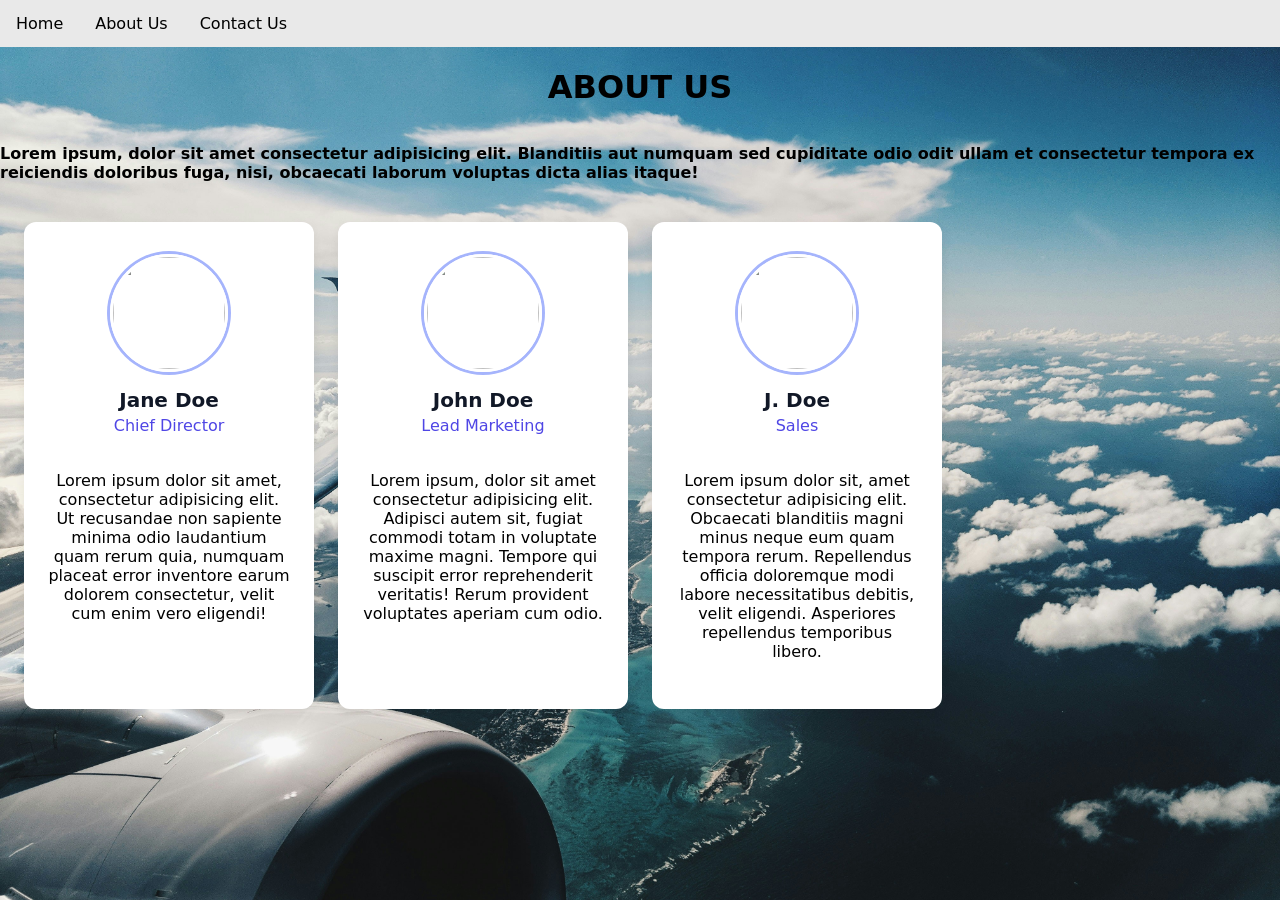
==== about_us.html @ 19d000b9 "Initial commit. JS logic missing" ====
<!DOCTYPE html>
<html lang="en">
<head>
    <meta charset="UTF-8">
    <meta name="viewport" content="width=device-width, initial-scale=1.0">
    <title>Travel Today</title>
    <link rel="stylesheet" href="style.css">
</head>
<body>
    <header>
        <div class="topnav">
            <a href="travel_recommendation.html">Home</a>
            <a href="about_us.html">About Us</a>
            <a href="contact_us.html">Contact Us</a>
        </div>
    </header>
    <main>
        <div class="about-container">
            <h1>ABOUT US</h1>
            <p>Lorem ipsum, dolor sit amet consectetur adipisicing elit. Blanditiis aut numquam sed cupiditate odio odit ullam et consectetur tempora ex reiciendis doloribus fuga, nisi, obcaecati laborum voluptas dicta alias itaque!</p>
        </div>
        <div class="cards-grid-container">
    
            <!-- Card 1 -->
            <article class="tm-card">
                <img class="tm-card-avatar" src="https://picsum.photos/id/64/112/112" alt="">
                <h3 class="tm-card-name">Jane Doe</h3>
                <p class="tm-card-role">Chief Director</p>
                <div class="tm-card-description">
                    <p>
                        Lorem ipsum dolor sit amet, consectetur adipisicing elit. Ut recusandae non sapiente minima odio laudantium quam rerum quia, numquam placeat error inventore earum dolorem consectetur, velit cum enim vero eligendi!
                    </p>
                </div>
            </article>
        
            <!-- Card 2 -->
            <article class="tm-card">
                <img class="tm-card-avatar" src="https://picsum.photos/id/64/112/112" alt="">
                <h3 class="tm-card-name">John Doe</h3>
                <p class="tm-card-role">Lead Marketing</p>
                <div class="tm-card-description">
                    <p>
                        Lorem ipsum, dolor sit amet consectetur adipisicing elit. Adipisci autem sit, fugiat commodi totam in voluptate maxime magni. Tempore qui suscipit error reprehenderit veritatis! Rerum provident voluptates aperiam cum odio.
                    </p>
                </div>
            </article>
        
            <!-- Card 3 -->
            <article class="tm-card">      
                <img class="tm-card-avatar" src="https://picsum.photos/id/64/112/112" alt="">          
                <h3 class="tm-card-name">J. Doe</h3>
                <p class="tm-card-role">Sales</p>
                <div class="tm-card-description">
                    <p>
                        Lorem ipsum dolor sit, amet consectetur adipisicing elit. Obcaecati blanditiis magni minus neque eum quam tempora rerum. Repellendus officia doloremque modi labore necessitatibus debitis, velit eligendi. Asperiores repellendus temporibus libero.
                    </p>
                </div>
            </article>
            
        </div>
    </main>
</body>
</html>
---- style.css ----
.topnav {
    overflow: hidden;
    background-color: #e9e9e9;
}

.topnav a {
    float: left;
    display: block;
    color: black;
    text-align: center;
    padding: 14px 16px;
    text-decoration: none;
    font-size: 16px;
}

.topnav a:hover {
    background-color: #ddd;
    color: black;
}

.topnav a.active {
    background-color: #2196f3;
    color: white;
}

.topnav .search-container {
    float: right;
}

.topnav input[type="text"] {
    padding: 6px;
    margin-top: 8px;
    font-size: 16px;
    border: none;
}

.topnav .search-container button {
    float: right;
    padding: 6px;
    margin-top: 8px;
    margin-right: 16px;
    background: #ddd;
    font-size: 16px;
    border: none;
    cursor: pointer;
}

.topnav .search-container button:hover {
    background: #ccc;
}

body {
    margin: 0;
    font-family:
        system-ui,
        -apple-system,
        BlinkMacSystemFont,
        "Segoe UI",
        Roboto,
        "Helvetica Neue",
        Arial,
        "Noto Sans",
        sans-serif;
    background: url(background.jpg);
    background-repeat: no-repeat;
    background-size: 100%;
}

.welcome {
    display: flex;
    text-align: center;
    align-items: center;
    flex-direction: column;
}

.welcome > p {
    max-width: 500px;
}

.about-container {
    display: flex;
    justify-content: center;
    align-items: center;
    flex-direction: column;
    color: rgb(0, 0, 0);
    font-weight: 600;
}

a,
u {
    text-decoration: none;
}

/* === Team Member Card Styles === */
.tm-card {
    --tm-card-radius: 12px;
    --tm-card-padding: 2rem 1.5rem;
    --tm-card-shadow: 0 4px 10px rgba(0, 0, 0, 0.06);

    background-color: #ffffff;
    border-radius: var(--tm-card-radius);
    padding: var(--tm-card-padding);
    box-shadow: var(--tm-card-shadow);
    text-align: center;
}

.tm-card .tm-card-avatar {
    width: 112px; /* 7rem */
    height: 112px; /* 7rem */
    border-radius: 50%;
    object-fit: cover;
    margin-left: auto;
    margin-right: auto;
    margin-bottom: 1rem;
    border: 3px solid #ffffff;
    box-shadow: 0 0 0 3px #a5b4fc; /* An indigo-tinted shadow border */
}

.tm-card .tm-card-name {
    font-size: 1.25rem;
    font-weight: 600;
    color: #111827;
    margin-top: 0;
    margin-bottom: 0.25rem;
}

.tm-card .tm-card-role {
    font-size: 1rem;
    color: #4f46e5; /* Indigo */
    margin-top: 0;
    margin-bottom: 1rem;
}

.tm-card .tm-card-description {
    display: flex;
    justify-content: center;
    gap: 0.75rem;
    margin-top: 1.25rem;
}

.tm-card .tm-card-social-link {
    color: #9ca3af; /* Gray for icons */
    transition: color 0.2s ease-in-out;
}

.tm-card .tm-card-social-link:hover {
    color: #4f46e5;
}

.tm-card .tm-card-social-link svg {
    width: 24px;
    height: 24px;
}

/* === Grid Container for the Cards === */
.cards-grid-container {
    display: grid;
    grid-template-columns: repeat(auto-fill, minmax(280px, 1fr));
    gap: 1.5rem;
    padding: 1.5rem;
}

#contact-form {
    max-width: 420px;
    margin: 50px auto;
}

.feedback-input {
    font-size: 18px;
    border-radius: 5px;
    line-height: 22px;
    border: 2px solid hsl(224, 50%, 60%);
    padding: 13px;
    margin-bottom: 15px;
    width: 100%;
    box-sizing: border-box;
    outline: 0;
}

textarea {
    height: 150px;
    line-height: 150%;
    resize: vertical;
}

#submit-email {
    width: 100%;
    background:hsl(224, 50%, 60%);
    border-radius:5px;
    border:0;
    cursor:pointer;
    color:white;
    font-size:24px;
    padding-top:10px;
    padding-bottom:10px;
    margin-top:-4px;
    font-weight:700;
  }
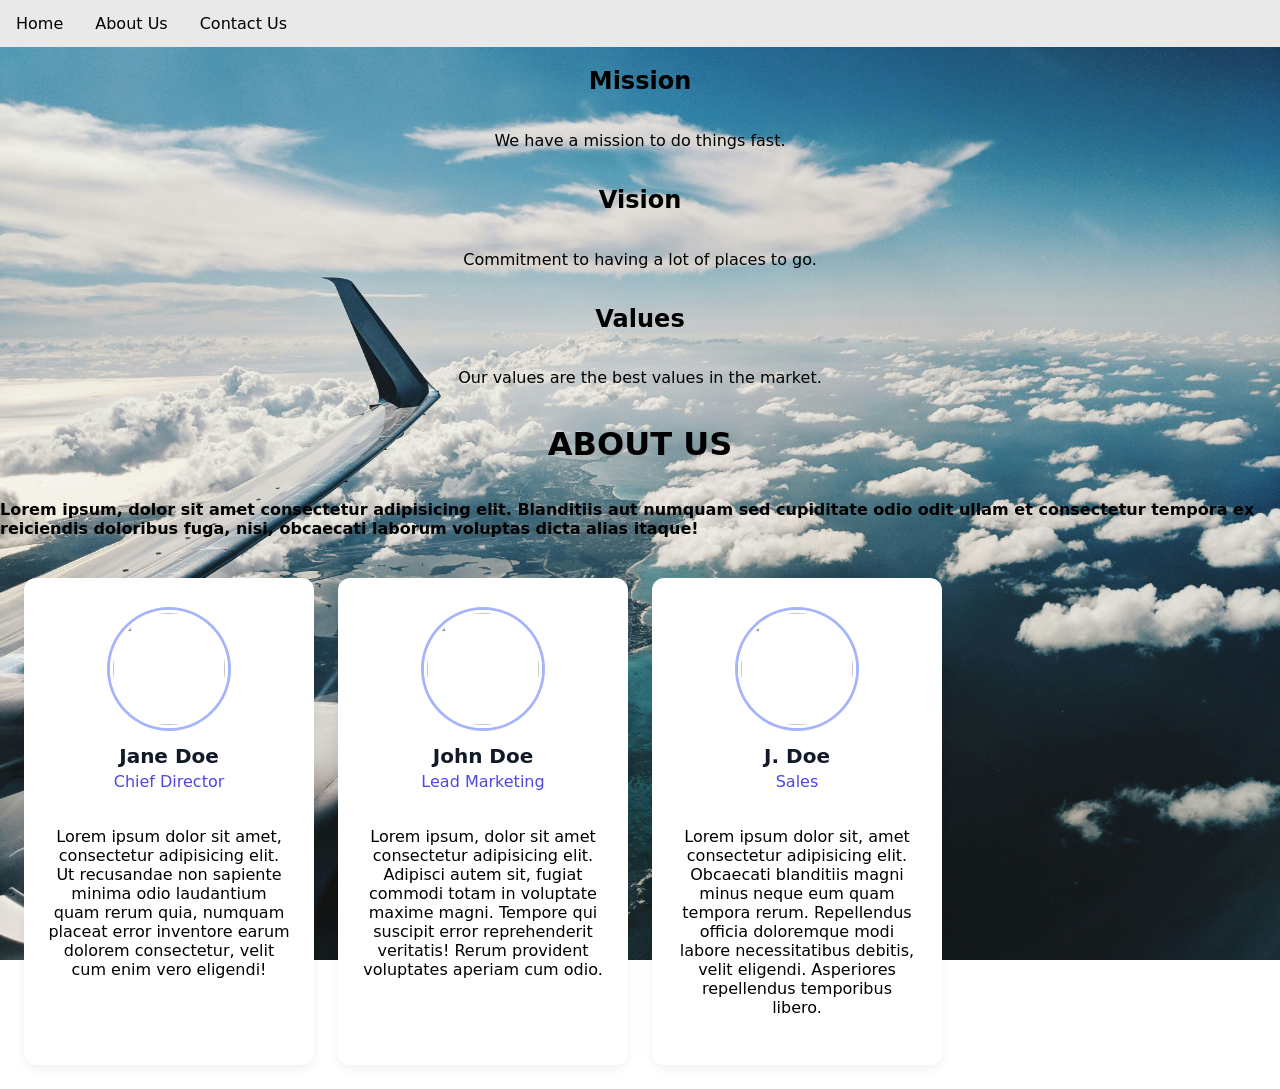
==== commit 0d64c208: "Formatting updates, added details to about us section" ====
--- a/about_us.html
+++ b/about_us.html
@@ -1,26 +1,38 @@
 <!DOCTYPE html>
 <html lang="en">
+
 <head>
     <meta charset="UTF-8">
     <meta name="viewport" content="width=device-width, initial-scale=1.0">
     <title>Travel Today</title>
     <link rel="stylesheet" href="style.css">
 </head>
+
 <body>
     <header>
         <div class="topnav">
-            <a href="travel_recommendation.html">Home</a>
+            <a href="index.html">Home</a>
             <a href="about_us.html">About Us</a>
             <a href="contact_us.html">Contact Us</a>
         </div>
     </header>
     <main>
+        <div id="mission">
+            <h2>Mission</h2>
+            <p>We have a mission to do things fast.</p>
+            <h2>Vision</h2>
+            <p>Commitment to having a lot of places to go.</p>
+            <h2>Values</h2>
+            <p>Our values are the best values in the market.</p>
+        </div>
         <div class="about-container">
             <h1>ABOUT US</h1>
-            <p>Lorem ipsum, dolor sit amet consectetur adipisicing elit. Blanditiis aut numquam sed cupiditate odio odit ullam et consectetur tempora ex reiciendis doloribus fuga, nisi, obcaecati laborum voluptas dicta alias itaque!</p>
+            <p>Lorem ipsum, dolor sit amet consectetur adipisicing elit. Blanditiis aut numquam sed cupiditate odio odit
+                ullam et consectetur tempora ex reiciendis doloribus fuga, nisi, obcaecati laborum voluptas dicta alias
+                itaque!</p>
         </div>
         <div class="cards-grid-container">
-    
+
             <!-- Card 1 -->
             <article class="tm-card">
                 <img class="tm-card-avatar" src="https://picsum.photos/id/64/112/112" alt="">
@@ -28,11 +40,13 @@
                 <p class="tm-card-role">Chief Director</p>
                 <div class="tm-card-description">
                     <p>
-                        Lorem ipsum dolor sit amet, consectetur adipisicing elit. Ut recusandae non sapiente minima odio laudantium quam rerum quia, numquam placeat error inventore earum dolorem consectetur, velit cum enim vero eligendi!
+                        Lorem ipsum dolor sit amet, consectetur adipisicing elit. Ut recusandae non sapiente minima odio
+                        laudantium quam rerum quia, numquam placeat error inventore earum dolorem consectetur, velit cum
+                        enim vero eligendi!
                     </p>
                 </div>
             </article>
-        
+
             <!-- Card 2 -->
             <article class="tm-card">
                 <img class="tm-card-avatar" src="https://picsum.photos/id/64/112/112" alt="">
@@ -40,24 +54,29 @@
                 <p class="tm-card-role">Lead Marketing</p>
                 <div class="tm-card-description">
                     <p>
-                        Lorem ipsum, dolor sit amet consectetur adipisicing elit. Adipisci autem sit, fugiat commodi totam in voluptate maxime magni. Tempore qui suscipit error reprehenderit veritatis! Rerum provident voluptates aperiam cum odio.
+                        Lorem ipsum, dolor sit amet consectetur adipisicing elit. Adipisci autem sit, fugiat commodi
+                        totam in voluptate maxime magni. Tempore qui suscipit error reprehenderit veritatis! Rerum
+                        provident voluptates aperiam cum odio.
                     </p>
                 </div>
             </article>
-        
+
             <!-- Card 3 -->
-            <article class="tm-card">      
-                <img class="tm-card-avatar" src="https://picsum.photos/id/64/112/112" alt="">          
+            <article class="tm-card">
+                <img class="tm-card-avatar" src="https://picsum.photos/id/64/112/112" alt="">
                 <h3 class="tm-card-name">J. Doe</h3>
                 <p class="tm-card-role">Sales</p>
                 <div class="tm-card-description">
                     <p>
-                        Lorem ipsum dolor sit, amet consectetur adipisicing elit. Obcaecati blanditiis magni minus neque eum quam tempora rerum. Repellendus officia doloremque modi labore necessitatibus debitis, velit eligendi. Asperiores repellendus temporibus libero.
+                        Lorem ipsum dolor sit, amet consectetur adipisicing elit. Obcaecati blanditiis magni minus neque
+                        eum quam tempora rerum. Repellendus officia doloremque modi labore necessitatibus debitis, velit
+                        eligendi. Asperiores repellendus temporibus libero.
                     </p>
                 </div>
             </article>
-            
+
         </div>
     </main>
 </body>
+
 </html>
--- a/style.css
+++ b/style.css
@@ -73,7 +73,7 @@
     flex-direction: column;
 }
 
-.welcome > p {
+.welcome>p {
     max-width: 500px;
 }
 
@@ -105,15 +105,18 @@
 }
 
 .tm-card .tm-card-avatar {
-    width: 112px; /* 7rem */
-    height: 112px; /* 7rem */
+    width: 112px;
+    /* 7rem */
+    height: 112px;
+    /* 7rem */
     border-radius: 50%;
     object-fit: cover;
     margin-left: auto;
     margin-right: auto;
     margin-bottom: 1rem;
     border: 3px solid #ffffff;
-    box-shadow: 0 0 0 3px #a5b4fc; /* An indigo-tinted shadow border */
+    box-shadow: 0 0 0 3px #a5b4fc;
+    /* An indigo-tinted shadow border */
 }
 
 .tm-card .tm-card-name {
@@ -126,7 +129,8 @@
 
 .tm-card .tm-card-role {
     font-size: 1rem;
-    color: #4f46e5; /* Indigo */
+    color: #4f46e5;
+    /* Indigo */
     margin-top: 0;
     margin-bottom: 1rem;
 }
@@ -139,7 +143,8 @@
 }
 
 .tm-card .tm-card-social-link {
-    color: #9ca3af; /* Gray for icons */
+    color: #9ca3af;
+    /* Gray for icons */
     transition: color 0.2s ease-in-out;
 }
 
@@ -185,14 +190,47 @@
 
 #submit-email {
     width: 100%;
-    background:hsl(224, 50%, 60%);
-    border-radius:5px;
-    border:0;
-    cursor:pointer;
-    color:white;
-    font-size:24px;
-    padding-top:10px;
-    padding-bottom:10px;
-    margin-top:-4px;
-    font-weight:700;
-  }+    background: hsl(224, 50%, 60%);
+    border-radius: 5px;
+    border: 0;
+    cursor: pointer;
+    color: white;
+    font-size: 24px;
+    padding-top: 10px;
+    padding-bottom: 10px;
+    margin-top: -4px;
+    font-weight: 700;
+}
+
+#search-result {
+    display: flex;
+    flex-direction: row;
+    flex-wrap: wrap;
+    justify-content: space-evenly;
+    align-items: center;
+    align-content: space-around;
+    gap: 8px;
+}
+
+.recommendation {
+    display: grid;
+    background-color: #ffffff;
+    justify-items: center;
+    max-width: 420px;
+    padding: 8px;
+    border-radius: 25px;
+}
+
+#result-img {
+    margin-top: 2.5%;
+    width: 400px;
+    height: 250px;
+    border-radius: 12.5px;
+}
+
+#mission {
+    display: flex;
+    align-items: center;
+    justify-content: center;
+    flex-direction: column;
+}
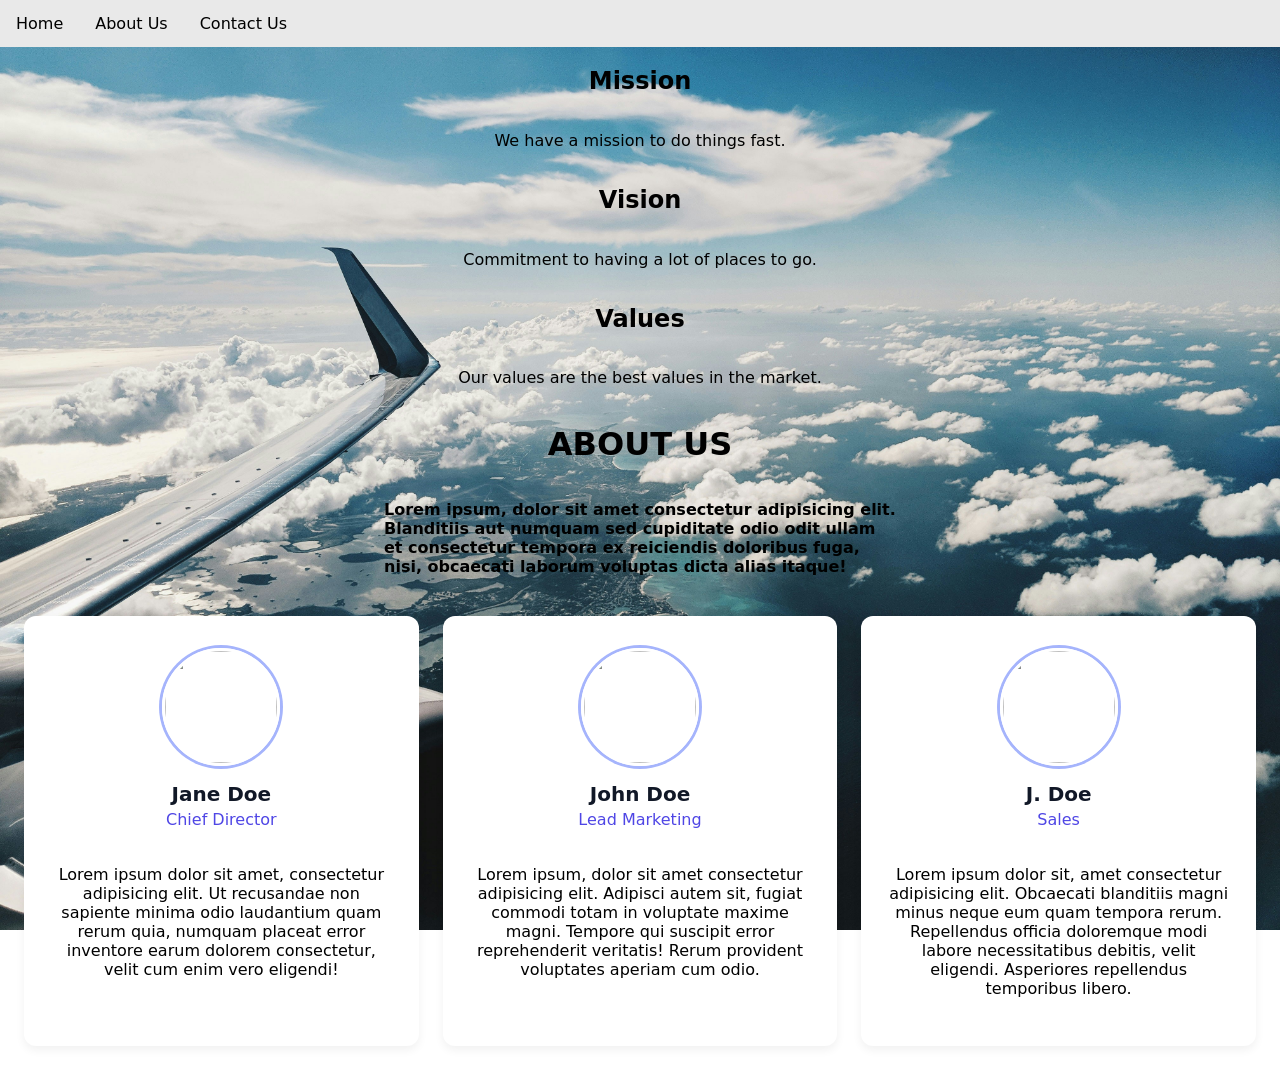
==== commit 0cef3a9e: "Refactor card layout and improve background styling in about us section" ====
--- a/about_us.html
+++ b/about_us.html
@@ -61,7 +61,6 @@
                 </div>
             </article>
 
-            <!-- Card 3 -->
             <article class="tm-card">
                 <img class="tm-card-avatar" src="https://picsum.photos/id/64/112/112" alt="">
                 <h3 class="tm-card-name">J. Doe</h3>
--- a/style.css
+++ b/style.css
@@ -62,8 +62,14 @@
         "Noto Sans",
         sans-serif;
     background: url(background.jpg);
+    /* background-repeat: no-repeat;
+    background-attachment: fixed;
+    background-size: 100%; */
     background-repeat: no-repeat;
-    background-size: 100%;
+    background-size: cover;
+    background-position: center;
+    background-attachment: fixed;
+    height: 100vh;
 }
 
 .welcome {
@@ -79,11 +85,14 @@
 
 .about-container {
     display: flex;
-    justify-content: center;
     align-items: center;
     flex-direction: column;
     color: rgb(0, 0, 0);
     font-weight: 600;
+}
+
+.about-container>p {
+    width: 40%;
 }
 
 a,
@@ -160,7 +169,8 @@
 /* === Grid Container for the Cards === */
 .cards-grid-container {
     display: grid;
-    grid-template-columns: repeat(auto-fill, minmax(280px, 1fr));
+    /* grid-template-columns: repeat(auto-fill, minmax(280px, 1fr)); */
+    grid-template-columns: 1fr 1fr 1fr;
     gap: 1.5rem;
     padding: 1.5rem;
 }
